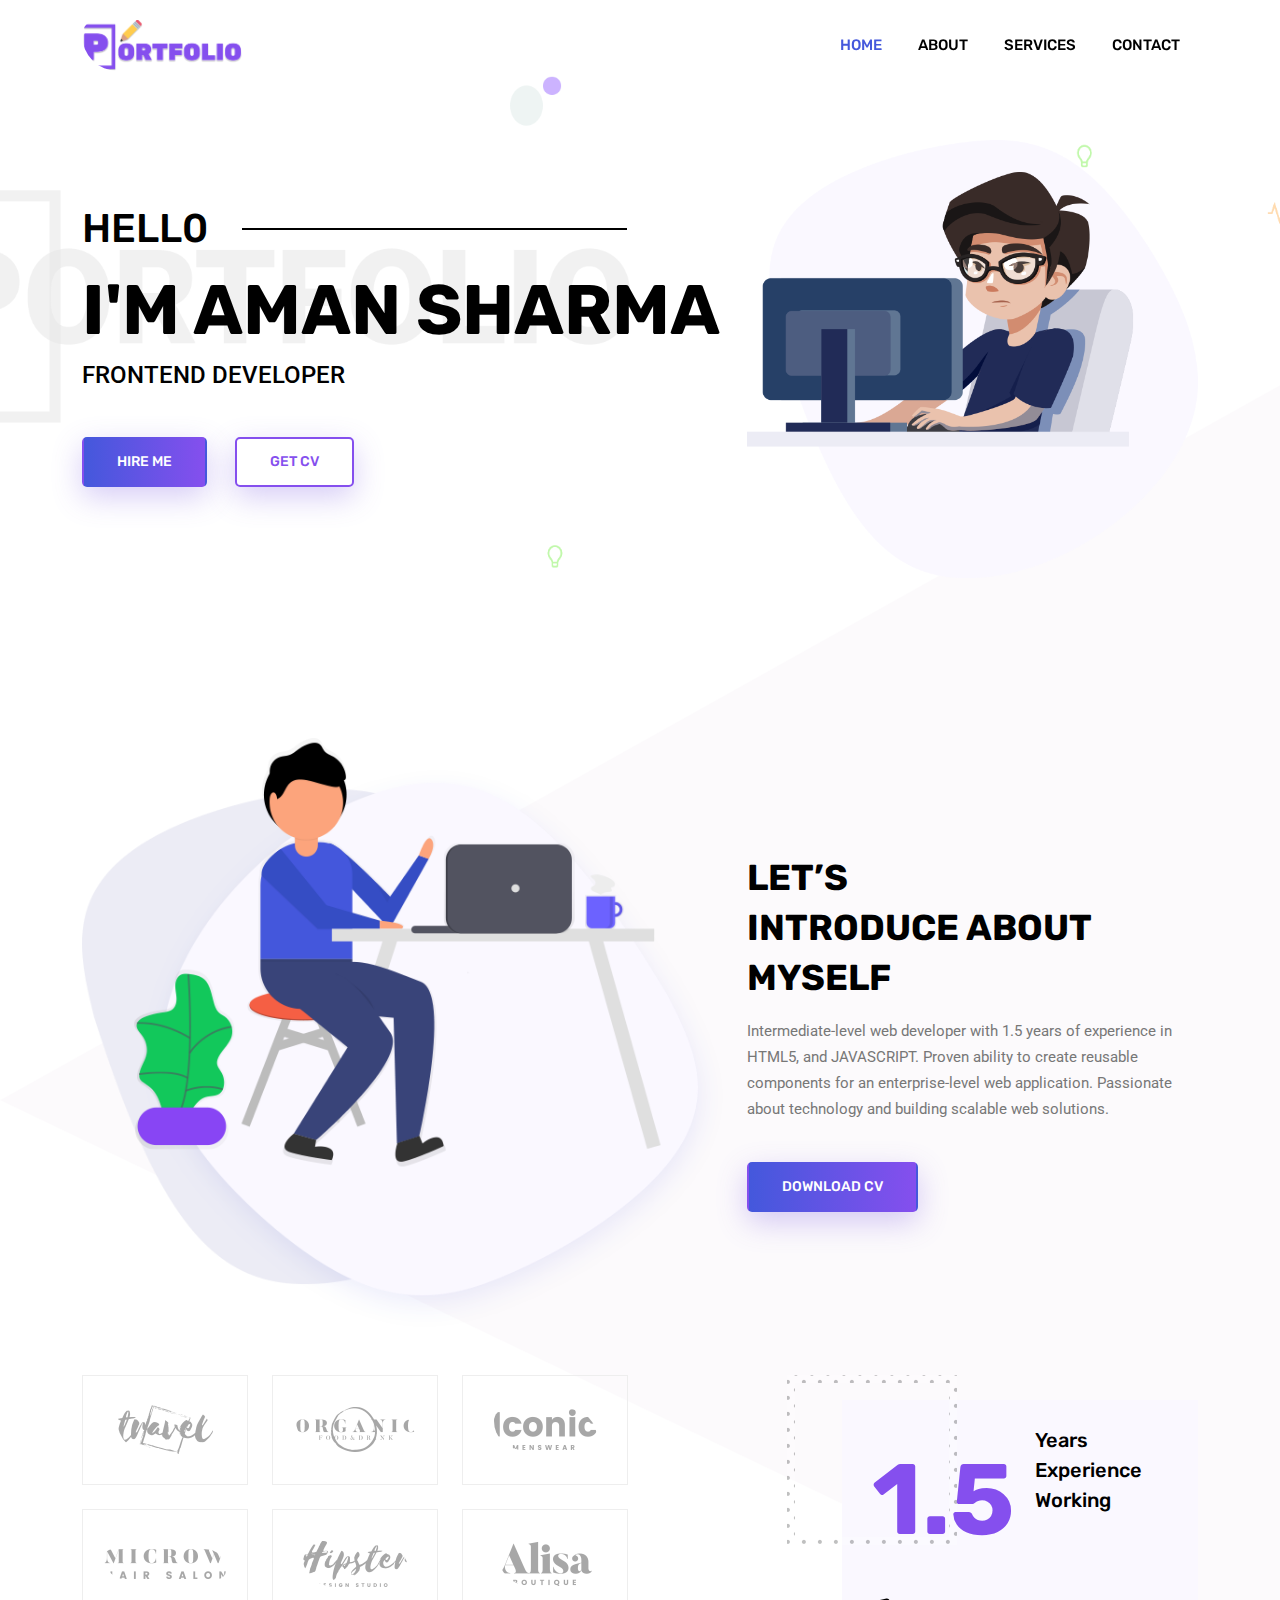
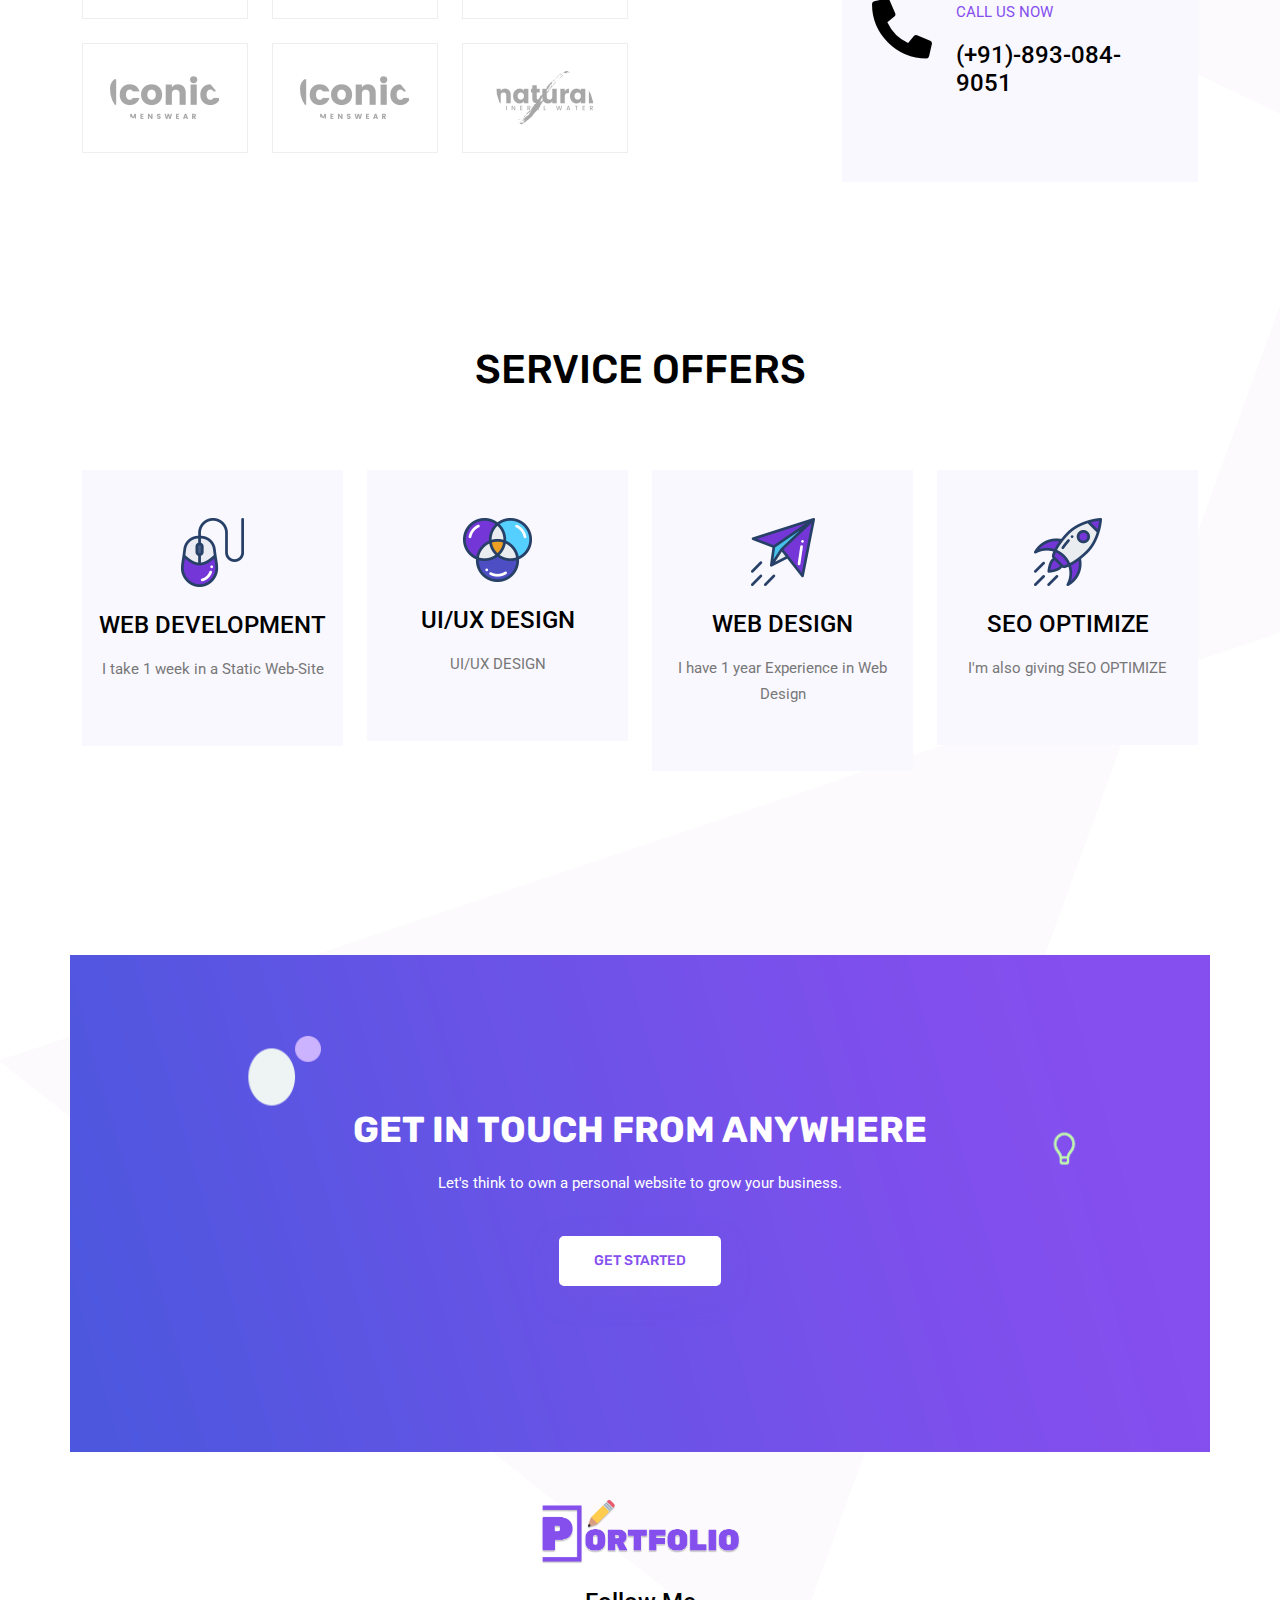
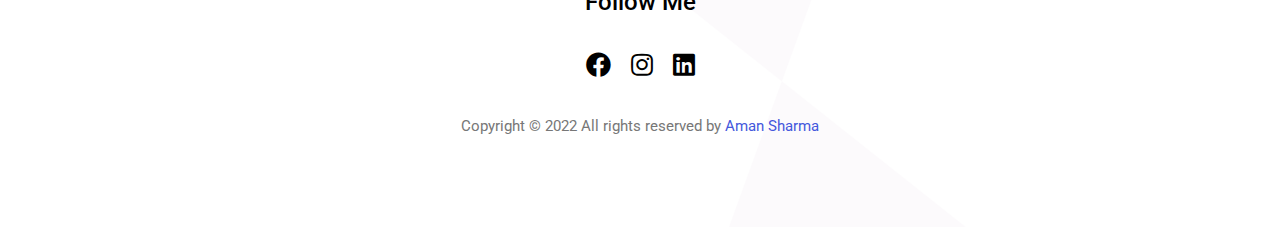
==== index.html @ d37813a0 "Update index.html" ====
<!DOCTYPE html>
<html lang="en">

<head>
    <meta charset="UTF-8">
    <meta name="viewport" content="width=device-width, initial-scale=1.0">
    <meta name="description" content="Aman Sharma, I'm a Frontend Developer. I have 1 year of Experience as a Frontend Developer. I'm creating website. A Website Builder. ">
    <title>Aman Sharma</title>

    <!-- FAVICON -->
    <link rel="icon" type="image/png" href="images/favicon.png">

    <!-- Bootstrap 5 CDN Links -->
    <link rel="stylesheet" href="https://cdnjs.cloudflare.com/ajax/libs/twitter-bootstrap/5.1.0/css/bootstrap.min.css">
    <link rel="stylesheet" href="https://cdnjs.cloudflare.com/ajax/libs/font-awesome/5.15.4/css/all.min.css">

    <!-- Custom File's Link -->
    <link rel="stylesheet" href="css/style.css">
    
    <script async src="https://pagead2.googlesyndication.com/pagead/js/adsbygoogle.js?client=ca-pub-6704244948517804"
     crossorigin="anonymous"></script>

</head>

<body data-bs-spy="scroll" data-bs-target=".navbar" data-bs-offset="75">
    <!-- Navbar section -->
    <header class="header_wrapper">
        <nav class="navbar navbar-expand-lg fixed-top">
            <div class="container">
                <a class="navbar-brand" href="#">
                    <img src="images/logo.png" class="img-fluid" alt="logo">
                </a>
                <button class="navbar-toggler" type="button" data-bs-toggle="collapse" data-bs-target="#navbarNav"
                    aria-controls="navbarNav" aria-expanded="false" aria-label="Toggle navigation">
                    <i class="fas fa-stream navbar-toggler-icon"></i>
                </button>
                <div class="collapse navbar-collapse justify-content-end" id="navbarNav">
                    <ul class="navbar-nav menu-navbar-nav">
                        <li class="nav-item">
                            <a class="nav-link active" aria-current="page" href="#home">Home</a>
                        </li>
                        <li class="nav-item">
                            <a class="nav-link" href="#about">About</a>
                        </li>
                        <li class="nav-item">
                            <a class="nav-link" href="#services">Services</a>
                        </li>
                        <!-- <li class="nav-item">
                            <a class="nav-link" href="#portfolio">Portfolio</a>
                        </li> -->
                        <!-- <li class="nav-item">
                            <a class="nav-link" href="#blog">Blog</a>
                        </li> -->
                        <li class="nav-item">
                            <a class="nav-link" href="#contact">Contact</a>
                        </li>
                    </ul>
                </div>
            </div>
        </nav>
    </header>
    <!-- Navbar section exit -->

    <!-- Banner section -->
    <section id="home" class="banner_wrapper">
        <div class="container">
            <div class="row">
                <div class="col-lg-7 order-lg-1 order-2 banner-content">
                    <h2 class="text-uppercase position-relative">Hell0</h2>
                    <h1 class="text-uppercase">I'm Aman Sharma</h1>
                    <h5 class="text-uppercase">Frontend Developer</h5>
                    <div class="mt-5">
                        <a class="main-btn primary-btn" href="contact.html">Hire Me</a>
                        <a class="main-btn secondary-btn ms-4" href="cv.pdf">Get CV</a>
                    </div>
                </div>
                <div class="col-lg-5 order-lg-2 order-1 ">
                    <div class="top-right-img heading-img">
                        <img src="images/home-right.webp" alt="Aman Sharma" class="img-fluid">
                    </div>
                </div>
            </div>
        </div>
    </section>
    <!-- Banner section exit -->

    <!-- About section -->
    <section id="about" class="about_wrapper">
        <div class="container">
            <div class="row align-items-center">
                <div class="col-lg-7 mb-4 mb-lg-0">
                    <img src="images/about-us.webp" class="img-fluid" alt="About Us">
                </div>
                <div class="col-lg-5 mb-4 mb-lg-0">
                    <h3>let’s <br>Introduce about <br>myself</h3>
                    <p>Intermediate-level web developer with 1.5 years of experience in HTML5, and JAVASCRIPT. Proven ability to create reusable 
                        components for an enterprise-level web application. Passionate
                        about technology and building scalable web solutions.</p>
                    
                    <a href="cv.pdf" class="main-btn primary-btn mt-4">Download CV</a>

                </div>
            </div>
            <div class="row justify-content-center pt-5">
                <div class="col-lg-6 mb-4 mb-lg-0">
                    <div class="row">
                        <div class="col-md-4 col-sm-6 mb-4">
                            <div class="single-logo-item">
                                <img src="images/client-img/logo1.webp" class="img-fluid">
                            </div>
                        </div>
                        <div class="col-md-4 col-sm-6 mb-4">
                            <div class="single-logo-item">
                                <img src="images/client-img/logo2.webp" class="img-fluid">
                            </div>
                        </div>
                        <div class="col-md-4 col-sm-6 mb-4">
                            <div class="single-logo-item">
                                <img src="images/client-img/logo3.webp" class="img-fluid">
                            </div>
                        </div>
                        <div class="col-md-4 col-sm-6 mb-4">
                            <div class="single-logo-item">
                                <img src="images/client-img/logo4.webp" class="img-fluid">
                            </div>
                        </div>
                        <div class="col-md-4 col-sm-6 mb-4">
                            <div class="single-logo-item">
                                <img src="images/client-img/logo5.webp" class="img-fluid">
                            </div>
                        </div>
                        <div class="col-md-4 col-sm-6 mb-4">
                            <div class="single-logo-item">
                                <img src="images/client-img/logo6.webp" class="img-fluid">
                            </div>
                        </div>
                        <div class="col-md-4 col-sm-6 mb-4">
                            <div class="single-logo-item">
                                <img src="images/client-img/logo7.webp" class="img-fluid">
                            </div>
                        </div>
                        <div class="col-md-4 col-sm-6 mb-4">
                            <div class="single-logo-item">
                                <img src="images/client-img/logo8.webp" class="img-fluid">
                            </div>
                        </div>
                        <div class="col-md-4 col-sm-6 mb-4">
                            <div class="single-logo-item">
                                <img src="images/client-img/logo9.webp" class="img-fluid">
                            </div>
                        </div>
                    </div>
                </div>
                <div class="offset-lg-2 col-lg-4 col-md-10">
                    <div class="client-info">
                        <div class="d-flex">
                            <span class="large">1.5</span>
                            <span class="smll">Years <br>Experience <br>Working</span>
                        </div>
                        <div class="call-now d-flex py-4">
                            <div>
                                <span class="fa fa-phone-alt"></span>
                            </div>
                            <div class="ms-4">
                                <p><a href="tel:+918930849051">call us now</a> </p>
                                <h5>(+91)-893-084-9051</h5>
                            </div>
                        </div>
                    </div>
                </div>

            </div>
        </div>
    </section>
    <!-- About section exit -->

    <!-- Services section -->
    <section id="services" class="services_wrapper">
        <div class="container">
            <div class="row">
                <div class="col-sm-12 text-center mb-5">
                    <h2>SERVICE OFFERS</h2>
                    <!-- <p>Is give may shall likeness made yielding spirit a itself togeth created after sea <br
                            class="d-none d-lg-block">
                        is in beast beginning signs open god you're gathering ithe</p> -->
                </div>
                <div class="col-lg-3 col-sm-6 mb-4">
                    <div class="card rounded-0 border-0 text-center py-5 px-3">
                        <div>
                            <img src="./images/services-img/mouse.webp">
                        </div>
                        <h5 class="text-uppercase mt-4 mb-3">Web DEVELOPMENT</h5>
                        <p>I take 1 week in a Static Web-Site</p>
                    </div>
                </div>
                <div class="col-lg-3 col-sm-6 mb-4">
                    <div class="card rounded-0 border-0 text-center py-5 px-3">
                        <div>
                            <img src="./images/services-img/ui-ux.webp">
                        </div>
                        <h5 class="text-uppercase mt-4 mb-3">UI/UX DESIGN</h5>
                        <p>UI/UX DESIGN</p>
                    </div>
                </div>
                <div class="col-lg-3 col-sm-6 mb-4">
                    <div class="card rounded-0 border-0 text-center py-5 px-3">
                        <div>
                            <img src="./images/services-img/website.webp">
                        </div>
                        <h5 class="text-uppercase mt-4 mb-3">WEB DESIGN</h5>
                        <p>I have 1 year Experience in Web Design </p>
                    </div>
                </div>
                <div class="col-lg-3 col-sm-6 mb-4">
                    <div class="card rounded-0 border-0 text-center py-5 px-3">
                        <div>
                            <img src="./images/services-img/seo.webp">
                        </div>
                        <h5 class="text-uppercase mt-4 mb-3">SEO OPTIMIZE</h5>
                        <p>I'm also giving SEO OPTIMIZE</p>
                    </div>
                </div>
            </div>
        </div>
    </section>
    <!--Services section exit -->

    <!-- portfolio Section -->
    <!-- <section id="portfolio" class="portfolio_wrapper">
        <div class="container">
            <div class="row">
                <div class="col-sm-12 text-left mb-md-5 mb-2">
                    <h2>QUALITY WORK <br>RECENTLY DONE PROJECT</h2>
                </div>
            </div>
            <div class="row">
                <ul class="nav nav-pills mb-4" id="pills-tab" role="tablist">
                    <li class="nav-item" role="presentation">
                        <button class="nav-link active" id="pills-one-tab" data-bs-toggle="pill"
                            data-bs-target="#pills-one" type="button" role="tab" aria-controls="pills-one"
                            aria-selected="true">Popular</button>
                    </li>
                    <li class="nav-item" role="presentation">
                        <button class="nav-link" id="pills-two-tab" data-bs-toggle="pill" data-bs-target="#pills-two"
                            type="button" role="tab" aria-controls="pills-two" aria-selected="true">Latest</button>
                    </li>
                    <li class="nav-item" role="presentation">
                        <button class="nav-link" id="pills-three-tab" data-bs-toggle="pill"
                            data-bs-target="#pills-three" type="button" role="tab" aria-controls="pills-three"
                            aria-selected="true">Upcoming</button>
                    </li>
                </ul>
                <div class="tab-content" id="pills-tabContent">
                    <div class="tab-pane fade show active" id="pills-one" role="tabpanel"
                        aria-labelledby="pills-one-tab">
                        <div class="row">
                            <div class="col-lg-4 col-sm-6">
                                <div class="portfolio-img">
                                    <img src="./images/portfolio/portfolio1.webp" class="img-fluid w-100">
                                    <div class="overlay"> <i class="fas fa-plus"></i></div>
                                </div>
                                <h5 class="mb-0 mt-4">MINIMAL DESIGN</h5>
                                <p>Animated, portfolio</p>
                            </div>
                            <div class="col-lg-4 col-sm-6">
                                <div class="portfolio-img">
                                    <img src="./images/portfolio/portfolio2.webp" class="img-fluid w-100">
                                    <div class="overlay"> <i class="fas fa-plus"></i></div>
                                </div>
                                <h5 class="mb-0 mt-4">MINIMAL DESIGN</h5>
                                <p>Animated, portfolio</p>
                            </div>
                            <div class="col-lg-4 col-sm-6">
                                <div class="portfolio-img">
                                    <img src="./images/portfolio/portfolio3.webp" class="img-fluid w-100">
                                    <div class="overlay"> <i class="fas fa-plus"></i></div>
                                </div>
                                <h5 class="mb-0 mt-4">MINIMAL DESIGN</h5>
                                <p>Animated, portfolio</p>
                            </div>
                        </div>
                    </div>
                    <div class="tab-pane fade" id="pills-two" role="tabpanel" aria-labelledby="pills-two-tab">
                        <div class="row">
                            <div class="col-lg-4 col-sm-6">
                                <div class="portfolio-img">
                                    <img src="./images/portfolio/portfolio4.webp" class="img-fluid w-100">
                                    <div class="overlay"> <i class="fas fa-plus"></i></div>
                                </div>
                                <h5 class="mb-0 mt-4">MINIMAL DESIGN</h5>
                                <p>Animated, portfolio</p>
                            </div>
                            <div class="col-lg-4 col-sm-6">
                                <div class="portfolio-img">
                                    <img src="./images/portfolio/portfolio5.webp" class="img-fluid w-100">
                                    <div class="overlay"> <i class="fas fa-plus"></i></div>
                                </div>
                                <h5 class="mb-0 mt-4">MINIMAL DESIGN</h5>
                                <p>Animated, portfolio</p>
                            </div>
                            <div class="col-lg-4 col-sm-6">
                                <div class="portfolio-img">
                                    <img src="./images/portfolio/portfolio6.webp" class="img-fluid w-100">
                                    <div class="overlay"> <i class="fas fa-plus"></i></div>
                                </div>
                                <h5 class="mb-0 mt-4">MINIMAL DESIGN</h5>
                                <p>Animated, portfolio</p>
                            </div>
                        </div>
                    </div>
                    <div class="tab-pane fade" id="pills-three" role="tabpanel" aria-labelledby="pills-three-tab">
                        <div class="row">
                            <div class="col-lg-4 col-sm-6">
                                <div class="portfolio-img">
                                    <img src="./images/portfolio/portfolio7.webp" class="img-fluid w-100">
                                    <div class="overlay"> <i class="fas fa-plus"></i></div>
                                </div>
                                <h5 class="mb-0 mt-4">MINIMAL DESIGN</h5>
                                <p>Animated, portfolio</p>
                            </div>
                            <div class="col-lg-4 col-sm-6">
                                <div class="portfolio-img">
                                    <img src="./images/portfolio/portfolio8.webp" class="img-fluid w-100">
                                    <div class="overlay"> <i class="fas fa-plus"></i></div>
                                </div>
                                <h5 class="mb-0 mt-4">MINIMAL DESIGN</h5>
                                <p>Animated, portfolio</p>
                            </div>
                            <div class="col-lg-4 col-sm-6">
                                <div class="portfolio-img">
                                    <img src="./images/portfolio/portfolio9.webp" class="img-fluid w-100">
                                    <div class="overlay"> <i class="fas fa-plus"></i></div>
                                </div>
                                <h5 class="mb-0 mt-4">MINIMAL DESIGN</h5>
                                <p>Animated, portfolio</p>
                            </div>
                        </div>
                    </div>

                </div>
            </div>
        </div>
    </section> -->
    <!-- portfolio Section exit -->

    <!-- blog Section -->
    <!-- <section id="blog" class="blog_wrapper">
        <div class="container">
            <div class="row">
                <div class="col-sm-12 text-center mb-5">
                    <h2>BLOG</h2>
                    <p>Is give may shall likeness made yielding spirit a itself togeth created after sea <br
                            class="d-none d-lg-block">
                        is in beast beginning signs open god you're gathering ithe</p>
                </div>
                <div class="col-lg-3 col-sm-6 mb-4">
                    <div class="card rounded-0 border-0 p-0">
                        <img src="./images/blog/blog.webp">
                        <div class="blog_details">
                            <div class="blog_text text-center">
                                <h5 class="text-white mb-0">Social Life</h5>
                                <div class="border_line"></div>
                                <p class="text-white">Enjoy your social life together</p>
                            </div>
                        </div>
                    </div>
                </div>
                <div class="col-lg-3 col-sm-6 mb-4">
                    <div class="card rounded-0 border-0 p-0">
                        <img src="./images/blog/blog1.webp">
                        <div class="blog_details">
                            <div class="blog_text text-center">
                                <h5 class="text-white mb-0">POLITICS</h5>
                                <div class="border_line"></div>
                                <p class="text-white">Enjoy your social life together</p>
                            </div>
                        </div>
                    </div>
                </div>
                <div class="col-lg-3 col-sm-6 mb-4">
                    <div class="card rounded-0 border-0 p-0">
                        <img src="./images/blog/blog2.webp">
                        <div class="blog_details">
                            <div class="blog_text text-center">
                                <h5 class="text-white mb-0">FOOD</h5>
                                <div class="border_line"></div>
                                <p class="text-white">Enjoy your social life together</p>
                            </div>
                        </div>
                    </div>
                </div>
                <div class="col-lg-3 col-sm-6 mb-4">
                    <div class="card rounded-0 border-0 p-0">
                        <img src="./images/blog/blog.webp">
                        <div class="blog_details">
                            <div class="blog_text text-center">
                                <h5 class="text-white mb-0">Social Life</h5>
                                <div class="border_line"></div>
                                <p class="text-white">Enjoy your social life together</p>
                            </div>
                        </div>
                    </div>
                </div>
            </div>
        </div>
    </section> -->
    <!-- blog Section exit -->

    <!-- Footer section -->
    <section id="contact" class="footer_wrapper mt-3 mt-md-0">
        <div class="container">
            <div class="row">
                <div class="col-12 newsletter text-center px-4">
                    <div>
                        <h3 class="text-white">get in touch from anywhere</h3>
                        <p class="text-white">Let's think to own a personal website to grow your business.</p>

                        <form class="row g-3 justify-content-center mt-4">
                            <!-- <div class="col col-sm-6 col-lg-4">
                                <input type="email" class="form-control" placeholder="Email address">
                            </div> -->
                            <div class="col col-auto">
                                <a style="background-color: white ;" href="contact.html"class="main-btn secondary-btn border-white mb-3">Get
                                    Started</a>
                            </div>
                        </form>
                    </div>
                </div>
            </div>
        </div>
        <div class="container mt-5">
            <div class="row align-items-center justify-content-center">
                <div class="col-12 text-center">
                    <div class="footer-logo mb-3 mb-md-0">
                        <img src="images/logo.png">
                    </div>
                    <div class="my-4 social-icons">
                        <h5>Follow Me</h5>
                        <ul class="list-unstyled d-flex justify-content-center align-items-center">
                            <li><a href="https://www.facebook.com/ap.sharmajii.8055"><i class="fab fa-facebook"></i></a></li>
                            <!-- <li><a href="#"><i class="fab fa-twitter"></i></a></li> -->
                            <li><a href="https://instagram.com/_aman_sharma_051?igshid=YmMyMTA2M2Y="><i class="fab fa-instagram"></i></a></li>
                            <li><a href="https://in.linkedin.com/in/aman-sharma-339486240?trk=profile-badge"><i class="fab fa-linkedin"></i></a></li>
                            <!-- <li><a href="#"><i class="fab fa-youtube"></i></a></li> -->
                        </ul>
                    </div>
                </div>
                <div class="col-lg-8 col-sm-12">
                    <p class="footer-text text-center my-2">Copyright © 2022 All rights reserved 
                        by <a href="#">Aman Sharma</a>
                    </p>

                </div>
            </div>
        </div>
    </section>

    <!-- Footer section exit -->

    <!-- Bootstrap 5 JS CDN Links -->
    <script src="https://cdnjs.cloudflare.com/ajax/libs/popper.js/2.9.2/umd/popper.min.js"></script>
    <script src="https://cdnjs.cloudflare.com/ajax/libs/twitter-bootstrap/5.1.0/js/bootstrap.min.js"></script>

    <!-- Custom Js Link -->
    <!--<script src="js/main.js"></script>-->
</body>

</html>
---- css/style.css ----
/* TABLE OF CONTENTS */
/* ------------------
1. General
2. Navbar
3. Banner
4. About
5. Services
6. Portfolio
7. Blog
8. Contact
9. Footer
-------------------- */

/* 1 General */
@import url('https://fonts.googleapis.com/css2?family=Rubik:wght@300;400;500;600;700;800;900&display=swap');
@import url('https://fonts.googleapis.com/css2?family=Roboto:wght@100;300;400;500;700;900&display=swap');


* {
    box-sizing: border-box;
    margin: 0;
    padding: 0;
}

:root {
    /* Background Color */
    --primary-color: #4458dc;
    --secondary-color: #854fee;
    --bg-white: #fff;
    --bg-light: #faf8ff;
    --bg-black: #000;
    --bg-gray: #eee;
    --gradient: linear-gradient(to right, #4458dc 0%, #854fee 100%), radial-gradient(circle at top left, #4458dc, #854fee);

    /* Text Color */
    --primary-text: #4458dc;
    --secondary-text: #854fee;
    --text-white: #fff;
    --text-black: #000;
    --text-gray: #777;

    /* Font Family */
    --primary-font: 'Rubik', sans-serif;
    --secondary-font: 'Roboto', sans-serif;
}

body {
    font-family: var(--secondary-font);
    width: 100%;
    background-image: url('../images/body-bg.png.webp');
    background-repeat: no-repeat;
}

a {
    text-decoration: none;
}

/* 1 Custom CSS */

::-webkit-scrollbar {
    width: 0.25rem;
}

::-webkit-scrollbar-track {
    background: var(--bg-gray);
}

::-webkit-scrollbar-thumb {
    background: var(--primary-color);
}

section {
    padding: 5rem 0;
}

.main-btn {
    display: inline-block;
    font-family: var(--primary-font);
    font-weight: 500;
    font-size: 0.875rem;
    line-height: 2.875rem;
    text-align: center;
    cursor: pointer;
    text-transform: uppercase;
    border-radius: 0.3125rem;
    box-shadow: 0 0.625rem 1.875rem rgb(118 85 225 / 30%);
    border: double 0.125rem transparent;
    padding: 0 2.0625rem;
    transition: all .3s ease-in-out;
    --webkit-transition: all .3s ease-in-out;
}

.primary-btn {
    background-image: var(--gradient);
    color: var(--text-white);
}

.primary-btn:hover {
    border-color: var(--secondary-color);
    background: var(--bg-white);
    color: var(--secondary-text);
    box-shadow: none;
}

.secondary-btn {
    background-image: var(--bg-white);
    color: var(--secondary-text);
    border-color: var(--secondary-color);
}

.secondary-btn:hover {
    background: var(--gradient);
    color: var(--text-white);
    box-shadow: none;

}

h1 {
    font-size: 4.375rem;
    line-height: 3.75rem;
    font-weight: 700;
    color: var(--text-black);
    margin-bottom: 1.25rem;
    font-family: var(--primary-font);
}

h2 {
    font-weight: 500;
    font-size: 2.5rem;
    line-height: 3.4375rem;
    margin-bottom: 1.5625rem;
    color: var(--text-black);
    font-family: var(--primary-font);
}

h3 {
    font-weight: 700;
    font-size: 2.25rem;
    line-height: 3.125rem;
    margin-bottom: 0.9375rem;
    color: var(--text-black);
    font-family: var(--primary-font);
    text-transform: uppercase;
}

h5 {
    font-weight: 500;
    font-size: 1.5rem;
    margin-bottom: 2.1875rem;
    color: var(--text-black);
}

p {
    color: var(--text-gray);
    font-size: 0.9375rem;
    line-height: 1.625rem;
    font-weight: 400;
}


/* 2 Navbar */
.header_wrapper .navbar {
    padding: 0.9375rem 0;
    -webkit-transition: all .2s linear;
    -o-transition: all .2s linear;
    transition: all .2s linear;
}

.header_wrapper .navbar-brand img {
    max-width: 10rem;
    height: auto;
}

.header_wrapper .navbar-toggler:focus {
    box-shadow: none;
}

.header_wrapper .nav-item {
    margin: 0 0.625rem;
}

.header_wrapper .nav-item .nav-link {
    font-family: var(--primary-font);
    font-size: 0.9375rem;
    font-weight: 500;
    text-transform: uppercase;
    color: var(--text-black);
    display: inline-block;
}

.header_wrapper .nav-item .nav-link.active,
.header_wrapper .nav-item .nav-link:hover {
    color: var(--primary-text);
}

.header-scrolled {
    position: fixed;
    top: 0;
    left: 0;
    width: 100%;
    background-color: var(--bg-white);
    -webkit-box-shadow: 0 0.25rem 0.375rem 0 rgba(12, 0, 46, .05);
    box-shadow: 0 0.25rem 0.375rem 0 rgba(12, 0, 46, .05);
}

/* 3 Banner */
.banner_wrapper {
    padding-top: 6.875rem;
    z-index: 1;
    background-image: url('../images/home-banner.png');
    background-repeat: no-repeat;
    background-position: top center;
    background-size: cover;
}

.banner_wrapper .col-lg-7 {
    vertical-align: middle;
    align-self: center;
}

.banner_wrapper .banner-content h2::after {
    content: '';
    width: 60%;
    height: 0.125rem;
    position: absolute;
    top: 50%;
    left: 25%;
    background: var(--bg-black);
    overflow-x: hidden;
}

/* 4 About */
.about_wrapper .single-logo-item {
    width: 100%;
    height: 6.875rem;
    display: flex;
    align-items: center;
    justify-content: center;
    cursor: pointer;
    border: 0.0625rem solid var(--bg-gray);
    box-shadow: none;
    -webkit-transition: all .4s ease 0s;
    -moz-transition: all .4s ease 0s;
    -o-transition: all .4s ease 0s;
    transition: all .4s ease 0s;
}

.about_wrapper .single-logo-item:hover {
    border: 0.0625rem solid transparent;
    box-shadow: 0 0.5rem 1.875rem rgb(118 85 225 / 15%);
}

.about_wrapper .client-info {
    padding: 1.5625rem 1.875rem;
    background: var(--bg-light);
    position: relative;
    margin-top: 1.5625rem;
}

.about_wrapper .client-info:before {
    content: '';
    position: absolute;
    top: -1.5625rem;
    left: -3.4375rem;
    background: url('../images/client-info.webp');
    background-repeat: no-repeat;
    height: 10.9375rem;
    width: 10.9375rem;
}

.client-info .large {
    color: var(--secondary-text);
    font-family: var(--primary-font);
    font-size: 6.25rem;
    font-weight: 700;
    position: relative;
    z-index: 9;
}

.client-info .smll {
    text-align: left;
    color: var(--text-black);
    font-family: var(--primary-font);
    font-size: 1.25rem;
    margin-left: 1.25rem;
    font-weight: 500;
}

.call-now span {
    font-size: 3.75rem;
    font-weight: 700;
    color: #000;
}

.call-now p a{
    color: var(--secondary-color);
    text-transform: uppercase;
    margin-bottom: 0.3125rem;
}

/* 5 Services */
.services_wrapper .card {
    background-color: var(--bg-light);
    cursor: pointer;
    -webkit-transition: all .4s ease 0s;
    -moz-transition: all .4s ease 0s;
    -o-transition: all .4s ease 0s;
    transition: all .4s ease 0s;
}

.services_wrapper .card:hover {
    box-shadow: 0 0.9375rem 1.875rem rgb(77 87 222 / 30%);
    background: var(--bg-white);
}

/* 6 portfolio */
.portfolio_wrapper .nav-link {
    font-size: 0.9375rem;
    font-weight: 500;
    margin-right: 0.25rem;
    color: var(--text-black);
    text-transform: uppercase;
}

.portfolio_wrapper .nav-link.active {
    color: var(--secondary-text);
    background-color: transparent;
}

.portfolio_wrapper .portfolio-img {
    position: relative;
    cursor: pointer;
}

.portfolio_wrapper .portfolio-img .overlay {
    position: absolute;
    left: 0;
    top: 0;
    height: 100%;
    width: 100%;
    -webkit-transition: all .4s ease 0s;
    -moz-transition: all .4s ease 0s;
    -o-transition: all .4s ease 0s;
    transition: all .4s ease 0s;
}

.portfolio_wrapper .portfolio-img:hover .overlay {
    background: rgba(77, 87, 222, .5);
}

.portfolio-img .overlay i {
    font-size: 6.25rem;
    color: var(--text-white);
    position: absolute;
    top: 25%;
    left: 25%;
    -webkit-transform: translate(-50%, -50%);
    -moz-transform: translate(-50%, -50%);
    -ms-transform: translate(-50%, -50%);
    -o-transform: translate(-50%, -50%);
    transform: translate(-50%, -50%);
    opacity: 0;
    visibility: hidden;
    -webkit-transition: all .4s ease 0s;
    -moz-transition: all .4s ease 0s;
    -o-transition: all .4s ease 0s;
    transition: all .4s ease 0s;
}

.portfolio_wrapper .portfolio-img:hover i {
    opacity: 1;
    visibility: visible;
    top: 50%;
    left: 50%;
}

/* 7 blog */

.blog_wrapper .card {
    position: relative;
    cursor: pointer;
}

.blog_wrapper .blog_details {
    position: absolute;
    top: 1.25rem;
    left: 1.25rem;
    right: 1.25rem;
    bottom: 1.25rem;
    background: rgba(34, 34, 34, .8);
    color: var(--text-white);
    transition: all .3s linear;
    display: flex;
    align-items: center;
    justify-content: center;
}

.blog_wrapper .card:hover .blog_details {
    background: rgba(68, 88, 220, .85);
}

.blog_wrapper .blog_details .border_line {
    margin: 0.625rem 0;
    background: var(--bg-white);
    width: 100%;
    height: 0.125rem;
}



/* 8 contact */
.newsletter {
    width: 100%;
    height: 100%;
    background-image: url('../images/subscribe-bg.webp');
    background-repeat: no-repeat;
    background-size: cover;
    background-position: center;
    padding: 9.375rem 0;
}

.newsletter input {
    line-height: 3rem;
    padding: 0 1.5625rem;
    border: 0.125rem solid var(--bg-white);
    background: transparent;
    font-weight: 400;
    border-radius: 0.3125rem;
    color: var(--text-white);
}

.form-control:focus {
    color: var(--text-white);
    background-color: transparent;
    border-color: var(--bg-white);
    outline: 0;
    box-shadow: none;
}

.form-control::placeholder {
    color: var(--text-white);
}

/* footer */
.footer_wrapper .footer-logo img {
    max-width: 12.5rem;
    height: auto;
}

.footer_wrapper .social-icon li {
    margin: 0.375rem;
}

.footer_wrapper .social-icons a {
    line-height: 1.875rem;
    font-size: 1.5625rem;
    display: inline-block;
    color: var(--text-black);
    text-align: center;
    margin: 0 0.625rem;
}

.footer_wrapper .social-icons a:hover {
    color: var(--primary-color);
}

.footer_wrapper .copyright-text p {
    font-size: 0.6875rem;
    line-height: 1.25rem;
    font-weight: 600;
}

.footer_wrapper .footer-text a {
    color: var(--primary-color);
}

/*Responsive Design*/

@media (max-width: 1199.5px) {
    h1 {
        font-size: 3.75rem;
    }

    h2 {
        font-size: 2.1875rem;
    }

    h3 {
        font-size: 1.875rem;
        line-height: 2.6875rem;
    }

    h5 {
        font-size: 1.0625rem;
    }

    /* blog */
    .blog_wrapper .blog_details {
        position: absolute;
        top: 0.3125rem;
        left: 0.3125rem;
        right: 0.3125rem;
        bottom: 0.3125rem;
    }
}

@media (max-width:991px) {

    /* 2 Navbar */

    .header-scrolled {
        height: auto;
    }

    .header_wrapper .navbar-collapse {
        margin-top: -0.125rem;
    }

    .header_wrapper .menu-navbar-nav {
        text-align: center;
        background-color: var(--bg-white);
        padding-bottom: 0.9375rem;
    }

    .header_wrapper .nav-item .nav-link {
        margin-top: 0.9375rem;
    }
}

@media (max-width: 767px) {

    /* custom css */
    section {
        padding: 5rem 0;
    }

    h1 {
        font-size: 2.5rem;
        line-height: 3rem;
    }

    h2 {
        font-size: 1.875rem;
        line-height: 2.375rem;
    }

    h3 {
        font-size: 1.5625rem;
        line-height: 2.1875rem;
    }

    /* about */
    .client-info>div {
        justify-content: center;
    }

    .about_wrapper .client-info:before {
        top: 0.25rem;
        left: 2.8125rem;
    }
}

@media (max-width: 575.5px) {

    .blog_wrapper .blog_details {
        position: absolute;
        top: 2.1875rem;
        left: 2.1875rem;
        right: 2.1875rem;
        bottom: 2.1875rem;
    }
}

@media (max-width: 390px) {

    /* top banner */
    .banner_wrapper .banner-content h2::after {
        left: 34%;
    }
}
        
      .img-fluid{
        border-radius: 50px 120px;
      }

      .heading-img{
        margin-top: 30px;
      }
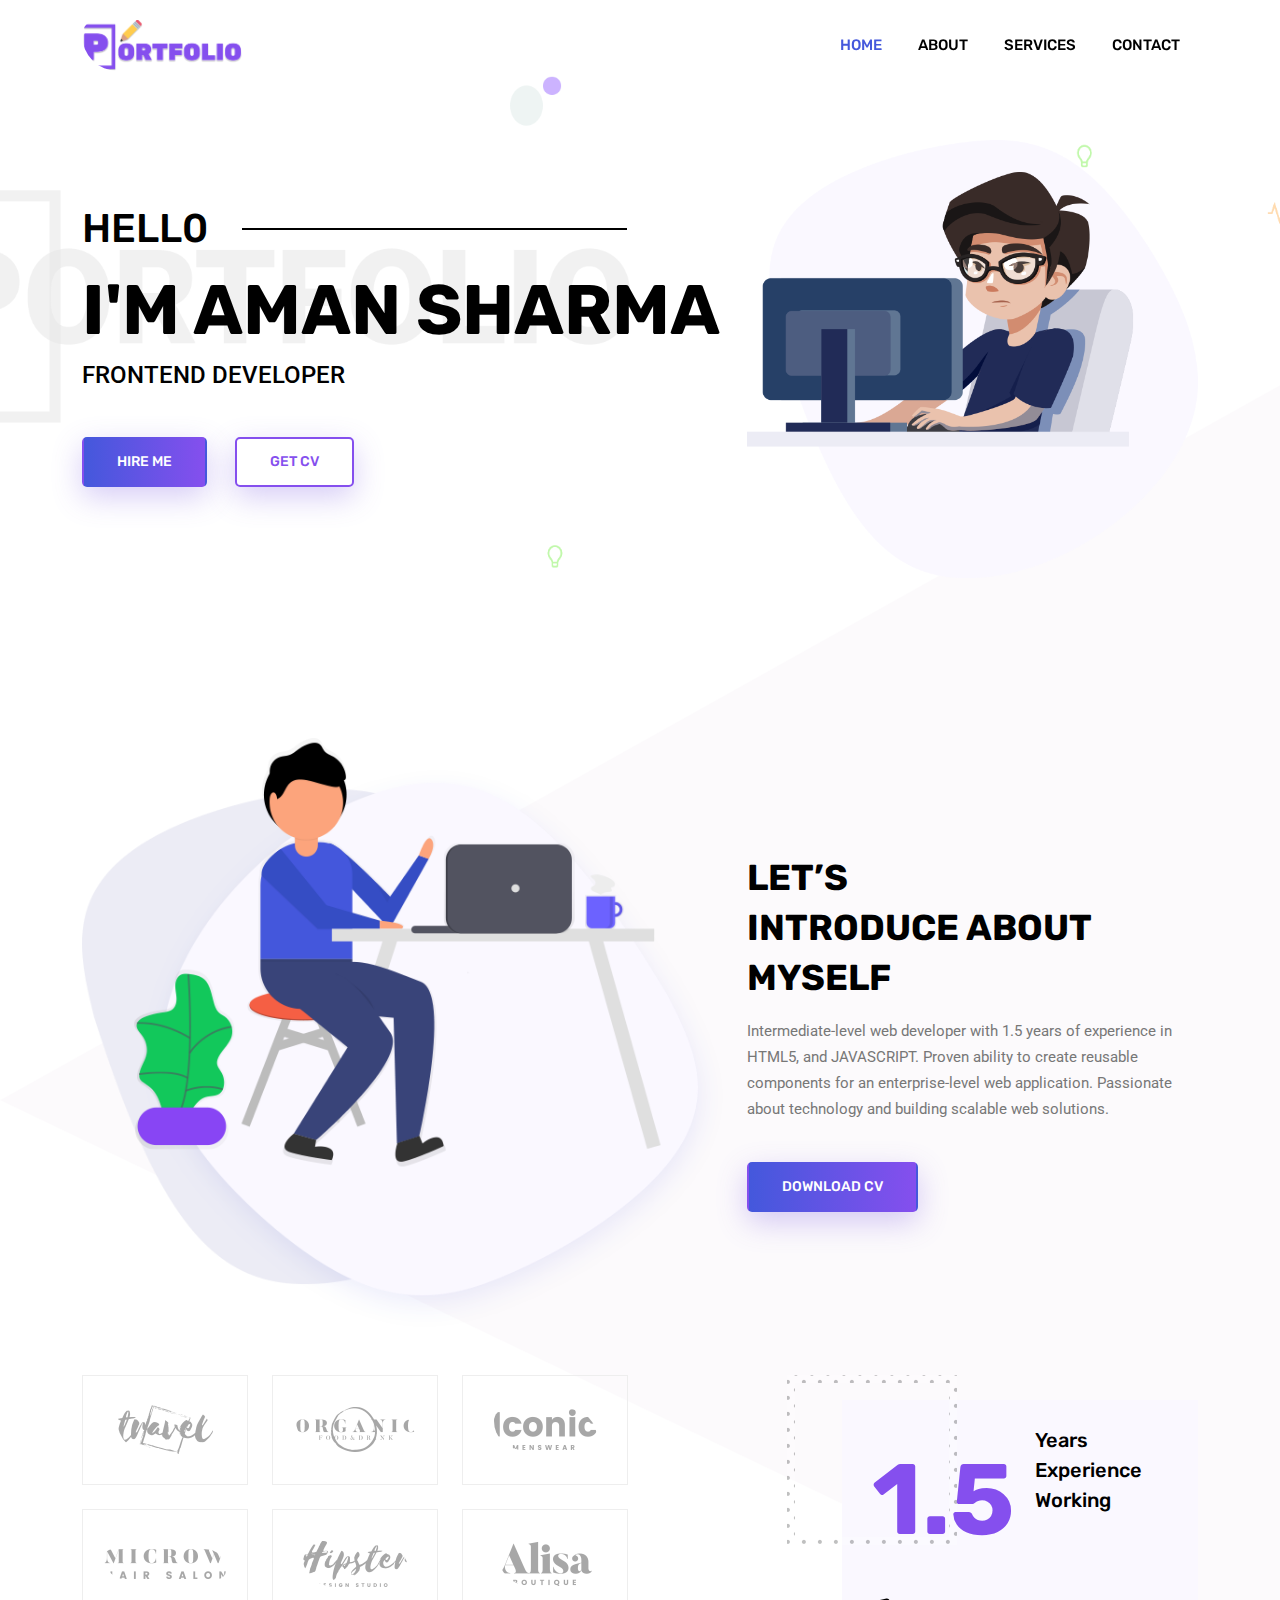
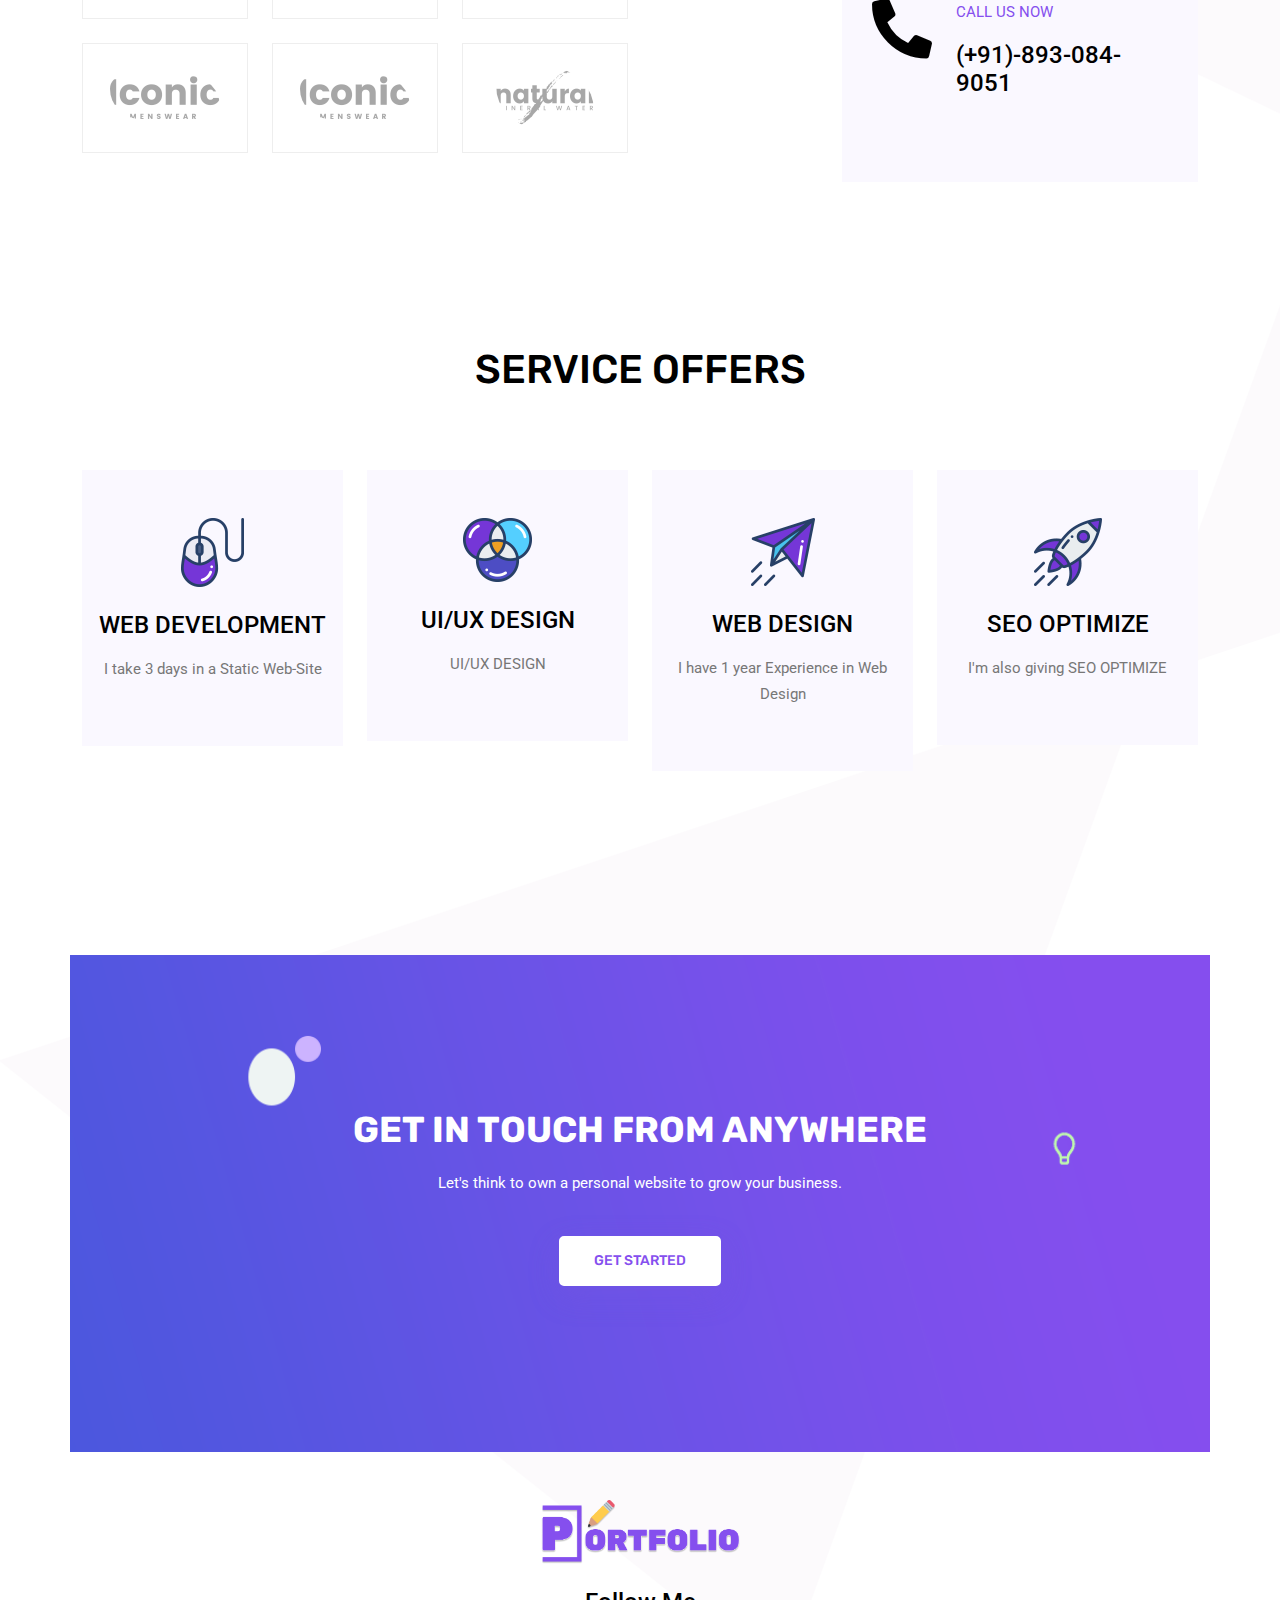
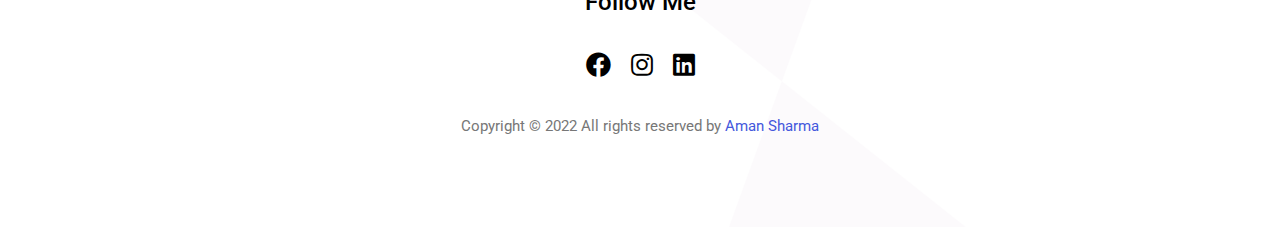
==== commit 41e95237: "Update index.html" ====
--- a/index.html
+++ b/index.html
@@ -3,10 +3,13 @@
 <html lang="en">
 
 <head>
+    
+    <script async src="https://pagead2.googlesyndication.com/pagead/js/adsbygoogle.js?client=ca-pub-6704244948517804"
+     crossorigin="anonymous"></script>
     <meta charset="UTF-8">
     <meta name="viewport" content="width=device-width, initial-scale=1.0">
     <meta name="description" content="Aman Sharma, I'm a Frontend Developer. I have 1 year of Experience as a Frontend Developer. I'm creating website. A Website Builder. ">
-    <title>Aman Sharma</title>
+    <title>Aman Sharma, Web-Developer</title>
 
     <!-- FAVICON -->
     <link rel="icon" type="image/png" href="images/favicon.png">
@@ -18,8 +21,9 @@
     <!-- Custom File's Link -->
     <link rel="stylesheet" href="css/style.css">
     
-    <script async src="https://pagead2.googlesyndication.com/pagead/js/adsbygoogle.js?client=ca-pub-6704244948517804"
-     crossorigin="anonymous"></script>
+    <script id="mcjs">!function(c,h,i,m,p){m=c.createElement(h),p=c.getElementsByTagName(h)[0],m.async=1,m.src=i,p.parentNode.insertBefore(m,p)}(document,"script","https://chimpstatic.com/mcjs-connected/js/users/e903e427df0509f8da512f0a4/2244e8befcf68c7587b9d2dcb.js");</script>
+    
+    
 
 </head>
 
@@ -191,7 +195,7 @@
                             <img src="./images/services-img/mouse.webp">
                         </div>
                         <h5 class="text-uppercase mt-4 mb-3">Web DEVELOPMENT</h5>
-                        <p>I take 1 week in a Static Web-Site</p>
+                        <p>I take 3 days in a Static Web-Site</p>
                     </div>
                 </div>
                 <div class="col-lg-3 col-sm-6 mb-4">
@@ -462,6 +466,19 @@
     <script src="https://cdnjs.cloudflare.com/ajax/libs/popper.js/2.9.2/umd/popper.min.js"></script>
     <script src="https://cdnjs.cloudflare.com/ajax/libs/twitter-bootstrap/5.1.0/js/bootstrap.min.js"></script>
 
+    <!-- google adsence -->
+<!--     <script async src="https://pagead2.googlesyndication.com/pagead/js/adsbygoogle.js?client=ca-pub-6704244948517804"
+     crossorigin="anonymous"></script> -->
+<!-- Happy -->
+<!-- <ins class="adsbygoogle"
+     style="display:block"
+     data-ad-client="ca-pub-6704244948517804"
+     data-ad-slot="9892358429"
+     data-ad-format="auto"
+     data-full-width-responsive="true"></ins>
+<script>
+     (adsbygoogle = window.adsbygoogle || []).push({});
+</script> -->
     <!-- Custom Js Link -->
     <!--<script src="js/main.js"></script>-->
 </body>
